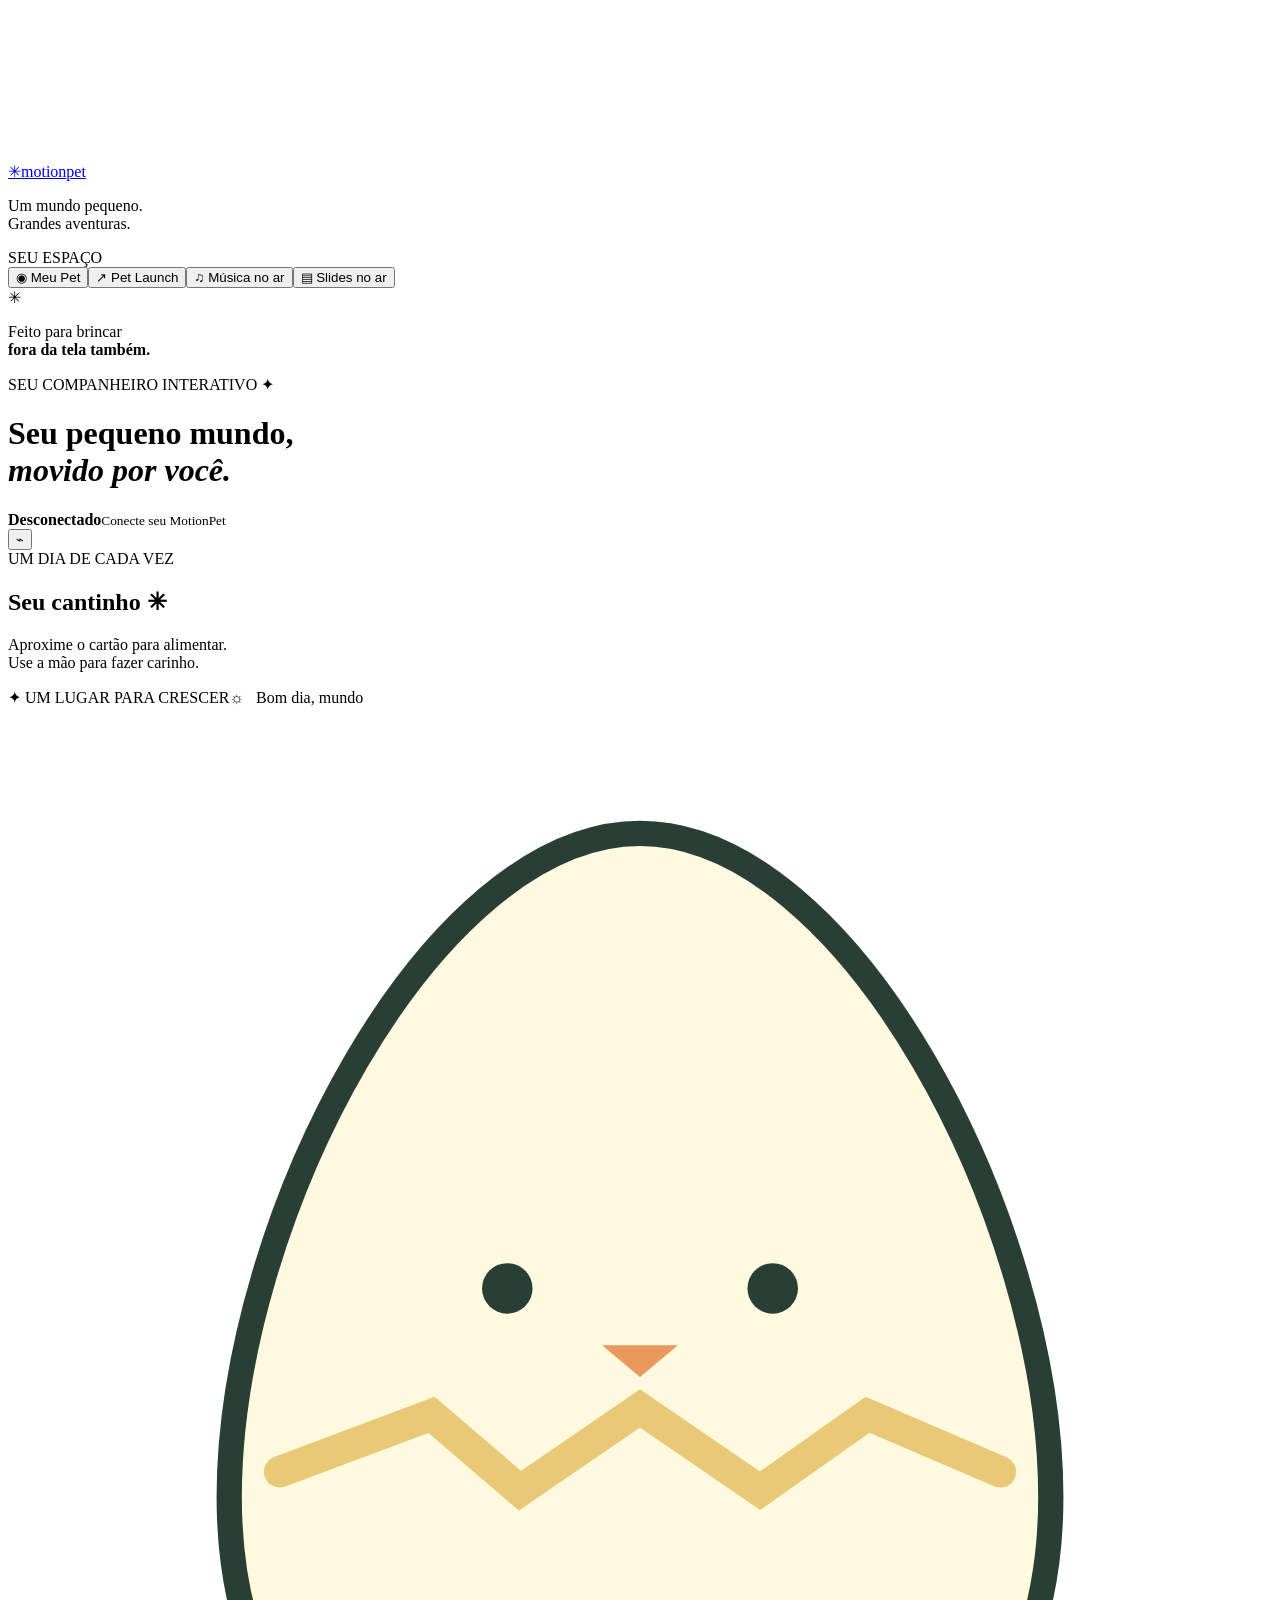
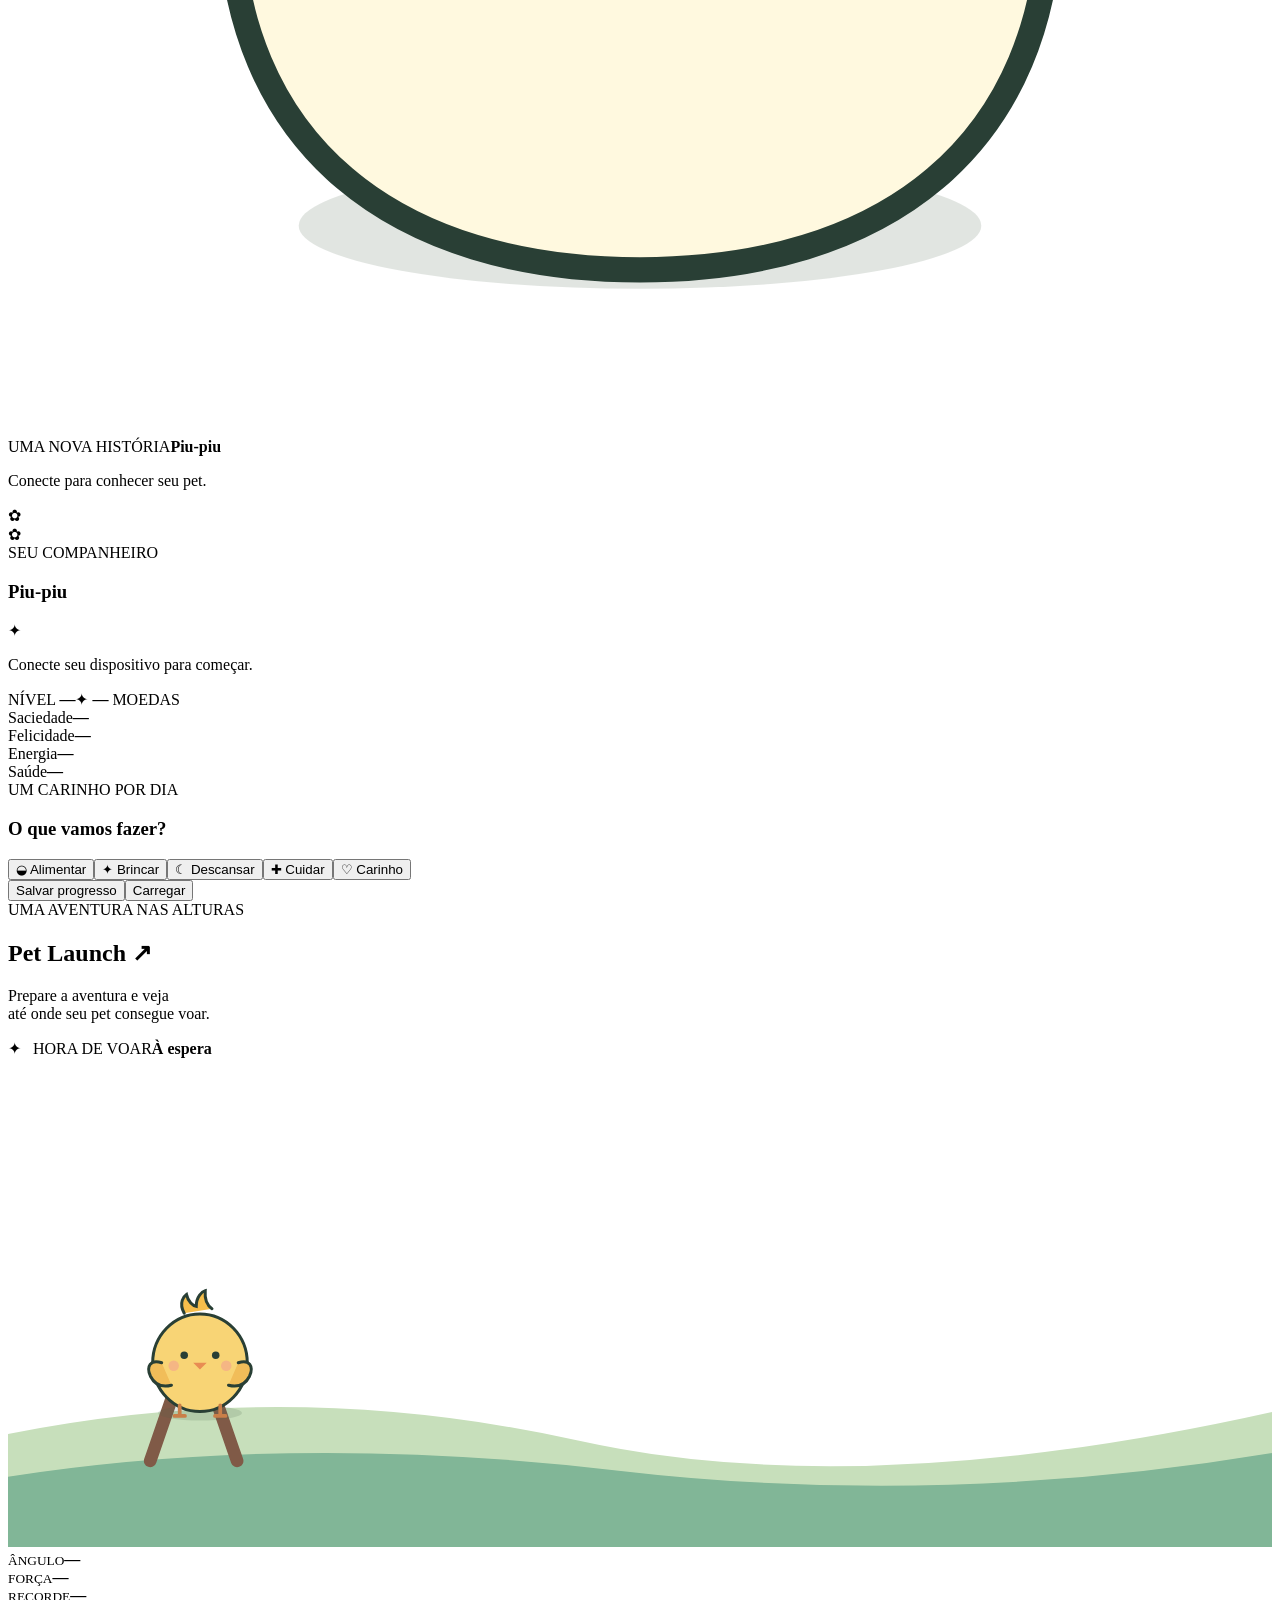
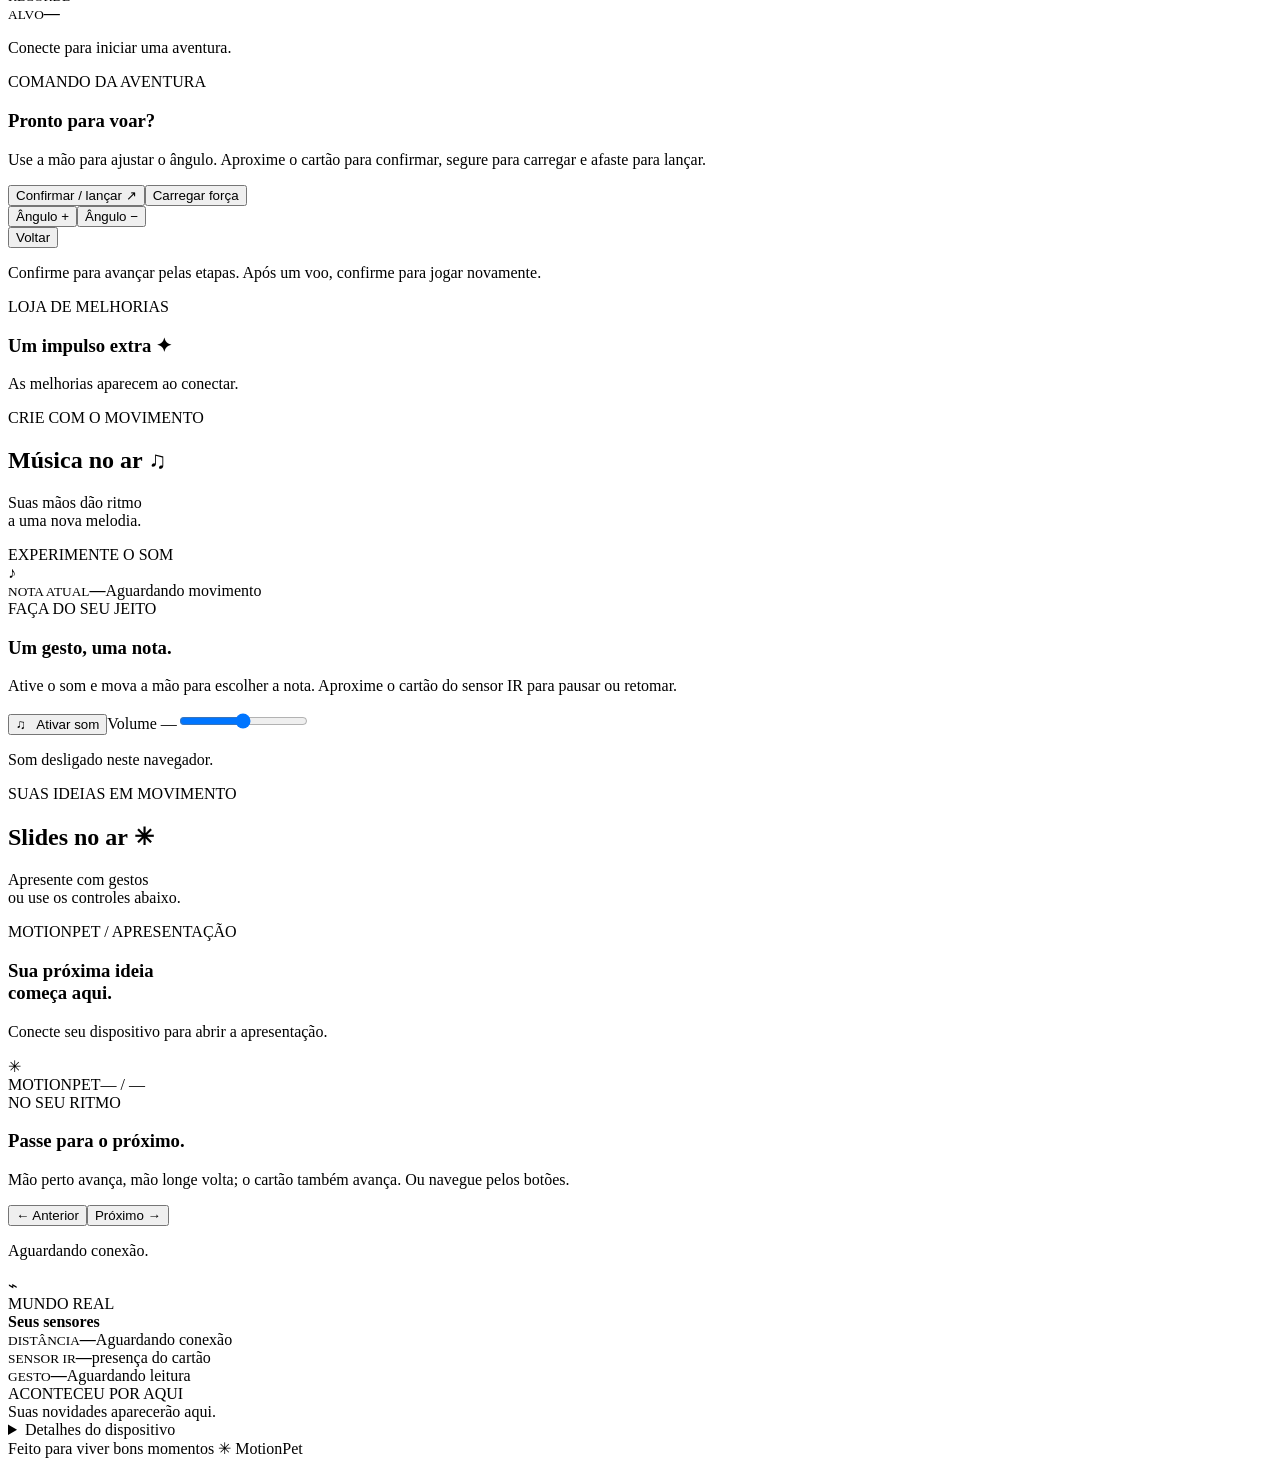
==== terminal/web/static/index.html @ 29f3cd57 "feat(motionpet): montagem final sem LCD e interface Piu-piu no notebook Checkpoint do trabalho de ba" ====
<!doctype html>
<html lang="pt-BR"><head><meta charset="utf-8"><meta name="viewport" content="width=device-width,initial-scale=1"><meta name="theme-color" content="#f5f3ea"><title>MotionPet — Seu pequeno mundo</title><link rel="stylesheet" href="/app.css"><script src="/app.js" defer></script></head>
<body><svg class="svg-defs" xmlns="http://www.w3.org/2000/svg"><symbol id="pet-egg" viewBox="0 0 200 210"><ellipse cx="100" cy="177" rx="54" ry="10" fill="#445d49" opacity=".16"/><path d="M100 20c-33 0-65 61-65 105 0 40 27 59 65 59s65-19 65-59c0-44-32-105-65-105Z" fill="#fff9df" stroke="#293f35" stroke-width="4"/><path d="m43 121 24-9 14 12 19-13 19 13 17-12 21 9" fill="none" stroke="#e9c976" stroke-width="5" stroke-linecap="round"/><circle cx="79" cy="92" r="4" fill="#293f35"/><circle cx="121" cy="92" r="4" fill="#293f35"/><path d="m94 101 6 5 6-5" fill="#e9995c"/></symbol><symbol id="pet-chick" viewBox="0 0 200 210"><ellipse cx="100" cy="178" rx="56" ry="10" fill="#445d49" opacity=".16"/><path d="M79 45c-8-14 0-23 3-25 2 10 9 15 13 16 0-13 8-20 12-21-1 12 3 20 9 24" fill="#f6be4b" stroke="#293f35" stroke-width="4" stroke-linecap="round"/><ellipse cx="100" cy="111" rx="63" ry="65" fill="#f8d475" stroke="#293f35" stroke-width="4"/><path d="M49 111c-15-5-21 5-15 18 6 12 16 15 28 12m89-30c15-5 21 5 15 18-6 12-16 15-28 12" fill="#f1bd59" stroke="#293f35" stroke-width="4" stroke-linecap="round"/><circle cx="79" cy="101" r="5" fill="#293f35"/><circle cx="121" cy="101" r="5" fill="#293f35"/><path d="m91 111 9 9 9-9Z" fill="#e88c53"/><path d="M73 168v12m54-12v12m-61 2h14m40 0h14" fill="none" stroke="#c97e48" stroke-width="5" stroke-linecap="round"/><circle cx="65" cy="115" r="7" fill="#f4a78c" opacity=".65"/><circle cx="135" cy="115" r="7" fill="#f4a78c" opacity=".65"/></symbol><symbol id="pet-cyber" viewBox="0 0 200 210"><use href="#pet-chick"/><path d="M65 85h70v26H65z" fill="#344d49" stroke="#293f35" stroke-width="3"/><path d="M74 98h15m22 0h15" stroke="#9ce5cc" stroke-width="5" stroke-linecap="round"/><path d="M67 81 77 66h46l10 15" fill="#a9dacc" stroke="#293f35" stroke-width="3"/><circle cx="100" cy="74" r="3" fill="#eb9461"/></symbol></svg>
<div class="shell"><aside class="sidebar"><a class="brand" href="#pet" aria-label="MotionPet início"><span class="brand-mark">✳</span><span>motion<span>pet</span></span></a><p class="sidebar-intro">Um mundo pequeno.<br>Grandes aventuras.</p><div class="nav-label">SEU ESPAÇO</div><nav aria-label="Navegação principal"><button class="nav active" data-view="pet"><span>◉</span> Meu Pet</button><button class="nav" data-view="launch"><span>↗</span> Pet Launch</button><button class="nav" data-view="music"><span>♫</span> Música no ar</button><button class="nav" data-view="slides"><span>▤</span> Slides no ar</button></nav><div class="side-bottom"><span class="side-star">✳</span><p>Feito para brincar<br><strong>fora da tela também.</strong></p></div></aside>
<main><header class="topbar"><div><div class="eyebrow">SEU COMPANHEIRO INTERATIVO <span>✦</span></div><h1>Seu pequeno mundo,<br><em>movido por você.</em></h1></div><div class="connection"><span id="connection-dot" class="dot"></span><div><strong id="connection-label">Desconectado</strong><small id="connection-detail">Conecte seu MotionPet</small></div><button id="connection-toggle" class="icon-button" aria-label="Abrir conexão">⌁</button></div></header><div id="connection-panel" class="connection-panel" hidden><label for="ports">Porta USB</label><div class="connection-row"><select id="ports"><option value="">Nenhuma porta disponível</option></select><button id="refresh-ports" class="button ghost compact">Atualizar</button><button id="connect" class="button dark compact">Conectar</button><button id="disconnect" class="button ghost compact">Desconectar</button></div><p id="connection-message">Escolha a porta do seu dispositivo para começar.</p></div><div id="notice" class="notice" role="status" hidden></div>
<section class="view active" id="view-pet"><div class="section-heading"><div><div class="eyebrow">UM DIA DE CADA VEZ</div><h2>Seu cantinho <span>✳</span></h2></div><p>Aproxime o cartão para alimentar.<br>Use a mão para fazer carinho.</p></div><div class="pet-layout"><div class="habitat card"><div class="habitat-top"><span class="pill translucent"><span class="spark">✦</span> UM LUGAR PARA CRESCER</span><span class="habitat-weather">☼ &nbsp; Bom dia, mundo</span></div><div class="cloud cloud-one"></div><div class="cloud cloud-two"></div><div class="sun"></div><div class="hill hill-back"></div><div class="hill hill-front"></div><div class="pet-sprite" id="pet-sprite"><svg viewBox="0 0 200 210" aria-label="Seu pet"><use id="pet-art" href="#pet-egg"></use></svg></div><div class="habitat-caption"><span id="pet-stage">UMA NOVA HISTÓRIA</span><strong id="pet-name">Piu-piu</strong><p id="pet-mood">Conecte para conhecer seu pet.</p></div><div class="habitat-flower flower-one">✿</div><div class="habitat-flower flower-two">✿</div></div><div class="pet-side"><div class="profile card"><div class="profile-heading"><div><div class="eyebrow">SEU COMPANHEIRO</div><h3 id="profile-name">Piu-piu</h3></div><span class="profile-icon">✦</span></div><p id="profile-message" class="muted">Conecte seu dispositivo para começar.</p><div class="profile-meta"><span>NÍVEL <strong id="pet-level">—</strong></span><span>✦ <strong id="pet-coins">—</strong> MOEDAS</span></div><div class="stats" id="stats"><div class="stat"><span>Saciedade</span><strong id="hunger-value">—</strong><div class="track"><i id="hunger-bar"></i></div></div><div class="stat"><span>Felicidade</span><strong id="happiness-value">—</strong><div class="track"><i id="happiness-bar"></i></div></div><div class="stat"><span>Energia</span><strong id="energy-value">—</strong><div class="track"><i id="energy-bar"></i></div></div><div class="stat"><span>Saúde</span><strong id="health-value">—</strong><div class="track"><i id="health-bar"></i></div></div></div></div><div class="activity card"><div class="eyebrow">UM CARINHO POR DIA</div><h3>O que vamos fazer?</h3><div class="action-grid"><button data-action="feed" data-requires="pet"><span>◒</span> Alimentar</button><button data-action="play" data-requires="pet"><span>✦</span> Brincar</button><button data-action="rest" data-requires="pet"><span>☾</span> Descansar</button><button data-action="heal" data-requires="pet"><span>✚</span> Cuidar</button><button data-action="interact" data-requires="pet"><span>♡</span> Carinho</button></div><div class="save-actions"><button data-action="save" data-requires="pet">Salvar progresso</button><button data-action="load" data-requires="connected">Carregar</button></div></div></div></div></section>
<section class="view" id="view-launch"><div class="section-heading"><div><div class="eyebrow">UMA AVENTURA NAS ALTURAS</div><h2>Pet Launch <span>↗</span></h2></div><p>Prepare a aventura e veja<br>até onde seu pet consegue voar.</p></div><div class="launch-layout"><div class="launch-scene card"><div class="scene-top"><span class="pill translucent">✦ &nbsp; HORA DE VOAR</span><strong id="launch-phase">À espera</strong></div><svg id="flight-svg" viewBox="0 0 800 310" role="img" aria-label="Cena e trajetória do lançamento"><path d="M0 238 Q180 202 360 242 T800 224 V310 H0Z" fill="#c7dfbb"/><path d="M0 265 Q180 237 385 261 T800 250 V310 H0Z" fill="#81b697"/><path id="flight-path" d="" fill="none" stroke="#ec9b60" stroke-width="3" stroke-dasharray="6 7" stroke-linecap="round"/><path d="M90 255 110 197 125 197 145 255" fill="none" stroke="#805a47" stroke-width="8" stroke-linecap="round"/><use id="flying-pet" href="#pet-chick" x="74" y="140" width="95" height="100"/></svg><div class="launch-metrics"><div><small>ÂNGULO</small><strong id="launch-angle">—</strong></div><div><small>FORÇA</small><strong id="launch-charge">—</strong></div><div><small>RECORDE</small><strong id="launch-best">—</strong></div><div><small>ALVO</small><strong id="launch-sweet">—</strong></div></div><div class="charge-track"><i id="charge-bar"></i><span></span></div><p id="launch-status" class="muted">Conecte para iniciar uma aventura.</p></div><div class="launch-side"><div class="card launch-controls"><div class="eyebrow">COMANDO DA AVENTURA</div><h3>Pronto para voar?</h3><p>Use a mão para ajustar o ângulo. Aproxime o cartão para confirmar, segure para carregar e afaste para lançar.</p><div class="launch-buttons"><button class="button dark" data-key="enter" data-requires="launch">Confirmar / lançar ↗</button><button class="button peach" data-key="space" data-requires="launch">Carregar força</button><div class="inline-buttons"><button class="button ghost" data-key="w" data-requires="launch">Ângulo +</button><button class="button ghost" data-key="z" data-requires="launch">Ângulo −</button></div><button class="button ghost" data-key="esc" data-requires="launch">Voltar</button></div><p class="hint">Confirme para avançar pelas etapas. Após um voo, confirme para jogar novamente.</p></div><div class="card upgrades"><div class="eyebrow">LOJA DE MELHORIAS</div><h3>Um impulso extra <span>✦</span></h3><div id="upgrades-list"><p class="muted">As melhorias aparecem ao conectar.</p></div></div></div></div></section>
<section class="view" id="view-music"><div class="section-heading"><div><div class="eyebrow">CRIE COM O MOVIMENTO</div><h2>Música no ar <span>♫</span></h2></div><p>Suas mãos dão ritmo<br>a uma nova melodia.</p></div><div class="music-layout"><div class="music-scene card"><div class="eyebrow">EXPERIMENTE O SOM</div><div class="music-orb"><div class="music-note" id="music-note">♪</div></div><div class="music-current"><small>NOTA ATUAL</small><strong id="note-name">—</strong><span id="note-frequency">Aguardando movimento</span></div><div class="music-bars"><i></i><i></i><i></i><i></i><i></i><i></i><i></i><i></i><i></i></div></div><div class="card music-controls"><div class="eyebrow">FAÇA DO SEU JEITO</div><h3>Um gesto, uma nota.</h3><p>Ative o som e mova a mão para escolher a nota. Aproxime o cartão do sensor IR para pausar ou retomar.</p><button class="button dark" id="enable-audio" data-requires="connected">♫ &nbsp; Ativar som</button><label for="volume">Volume <span id="volume-label">—</span></label><input id="volume" type="range" min="0" max="1" step="0.05" value="0.5" data-requires="connected"><p id="audio-status" class="hint">Som desligado neste navegador.</p></div></div></section>
<section class="view" id="view-slides"><div class="section-heading"><div><div class="eyebrow">SUAS IDEIAS EM MOVIMENTO</div><h2>Slides no ar <span>✳</span></h2></div><p>Apresente com gestos<br>ou use os controles abaixo.</p></div><div class="slide-layout"><div class="slide-frame card"><div class="slide-inner"><span class="eyebrow" id="slide-eyebrow">MOTIONPET / APRESENTAÇÃO</span><h3 id="slide-title">Sua próxima ideia<br>começa aqui.</h3><p id="slide-body">Conecte seu dispositivo para abrir a apresentação.</p><div class="slide-decoration">✳</div><div class="slide-footer"><span>MOTIONPET</span><span id="slide-count">— / —</span></div></div></div><div class="card slide-controls"><div class="eyebrow">NO SEU RITMO</div><h3>Passe para o próximo.</h3><p>Mão perto avança, mão longe volta; o cartão também avança. Ou navegue pelos botões.</p><div class="inline-buttons"><button class="button ghost" data-action="slides_prev" data-requires="connected">← Anterior</button><button class="button dark" data-action="slides_next" data-requires="connected">Próximo →</button></div><p id="slides-status" class="hint">Aguardando conexão.</p></div></div></section>
<div class="bottom-grid"><div class="sensor-strip card"><div class="sensor-intro"><span class="sensor-icon">⌁</span><div><div class="eyebrow">MUNDO REAL</div><strong>Seus sensores</strong></div></div><div class="sensor-item"><small>DISTÂNCIA</small><strong id="distance">—</strong><span id="distance-detail">Aguardando conexão</span></div><div class="sensor-item"><small>SENSOR IR</small><strong id="ir">—</strong><span>presença do cartão</span></div><div class="sensor-item"><small>GESTO</small><strong id="gesture">—</strong><span id="gesture-detail">Aguardando leitura</span></div></div><div class="events card"><div class="eyebrow">ACONTECEU POR AQUI</div><div id="events-list" class="events-list">Suas novidades aparecerão aqui.</div></div></div><details class="diagnostics"><summary>Detalhes do dispositivo</summary><pre id="diagnostics-text">Nenhuma leitura disponível.</pre></details><footer>Feito para viver bons momentos <span>✳</span> MotionPet</footer></main></div></body></html>
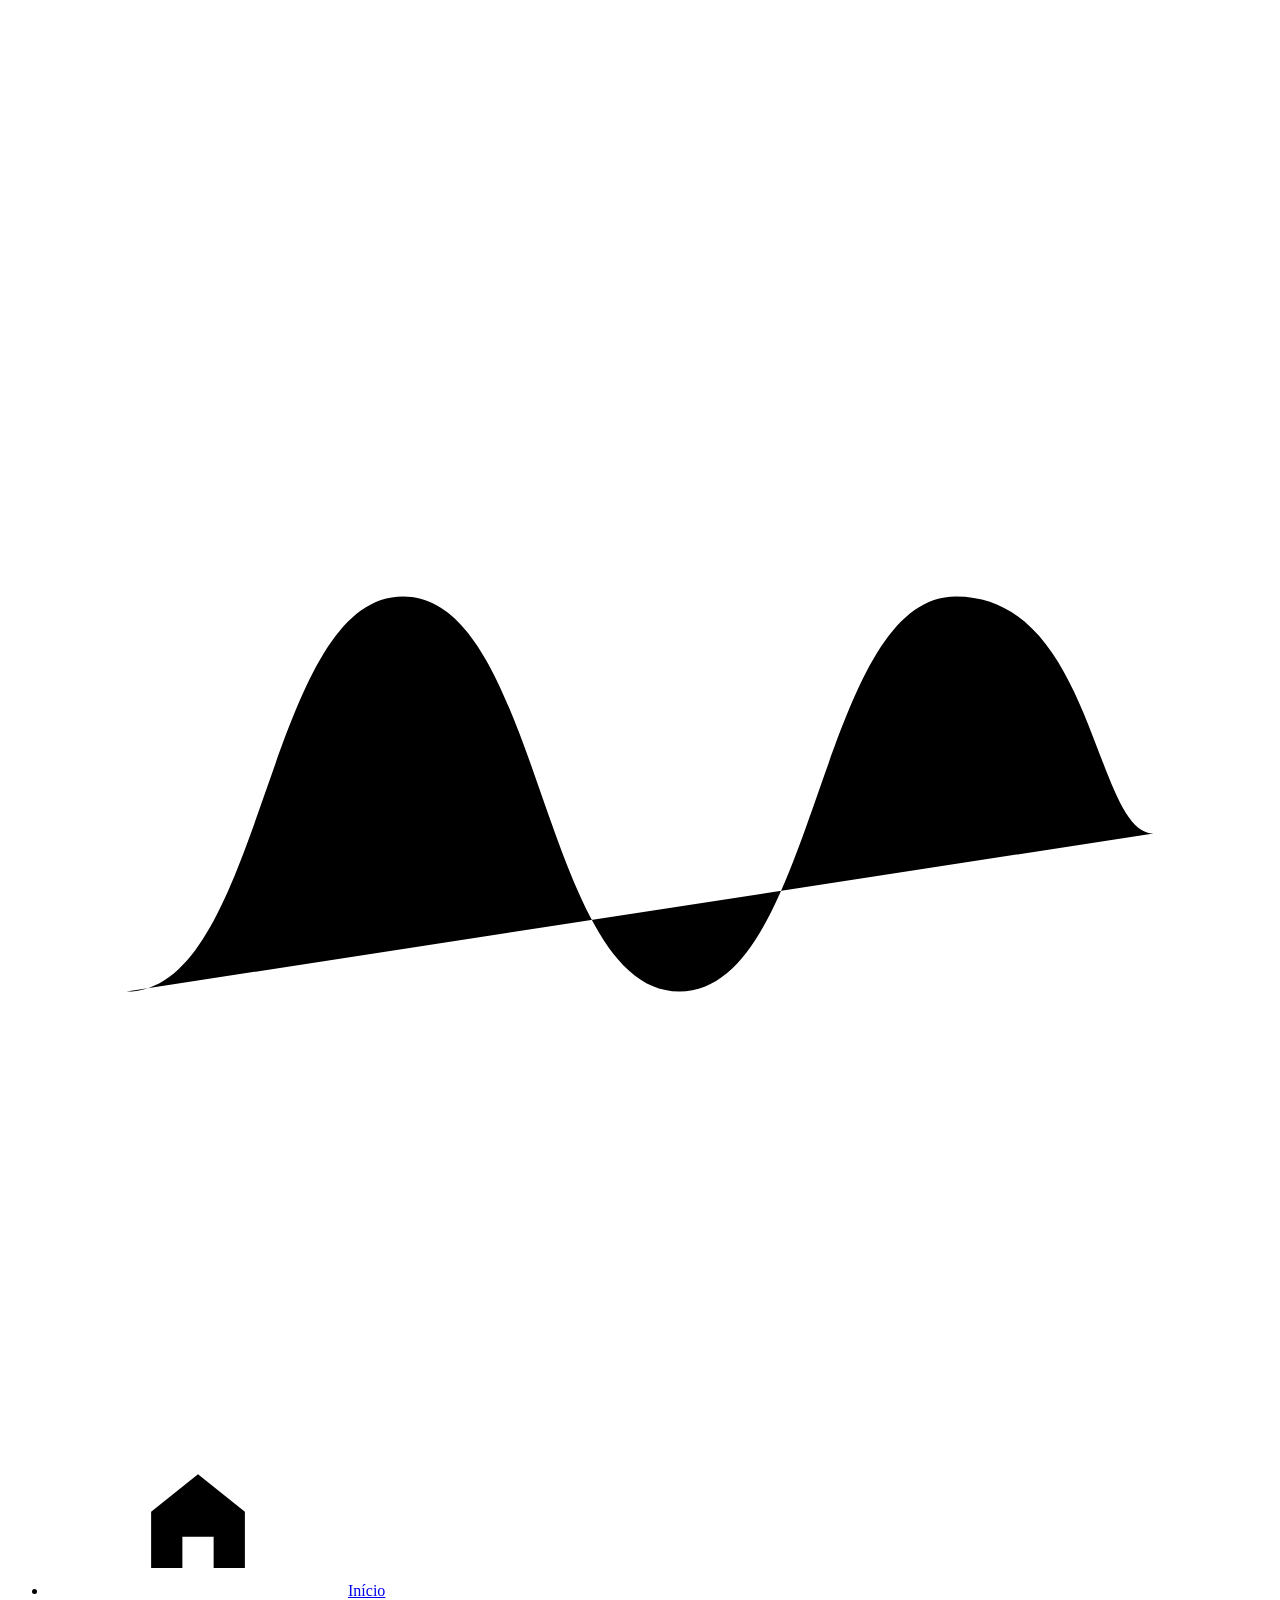
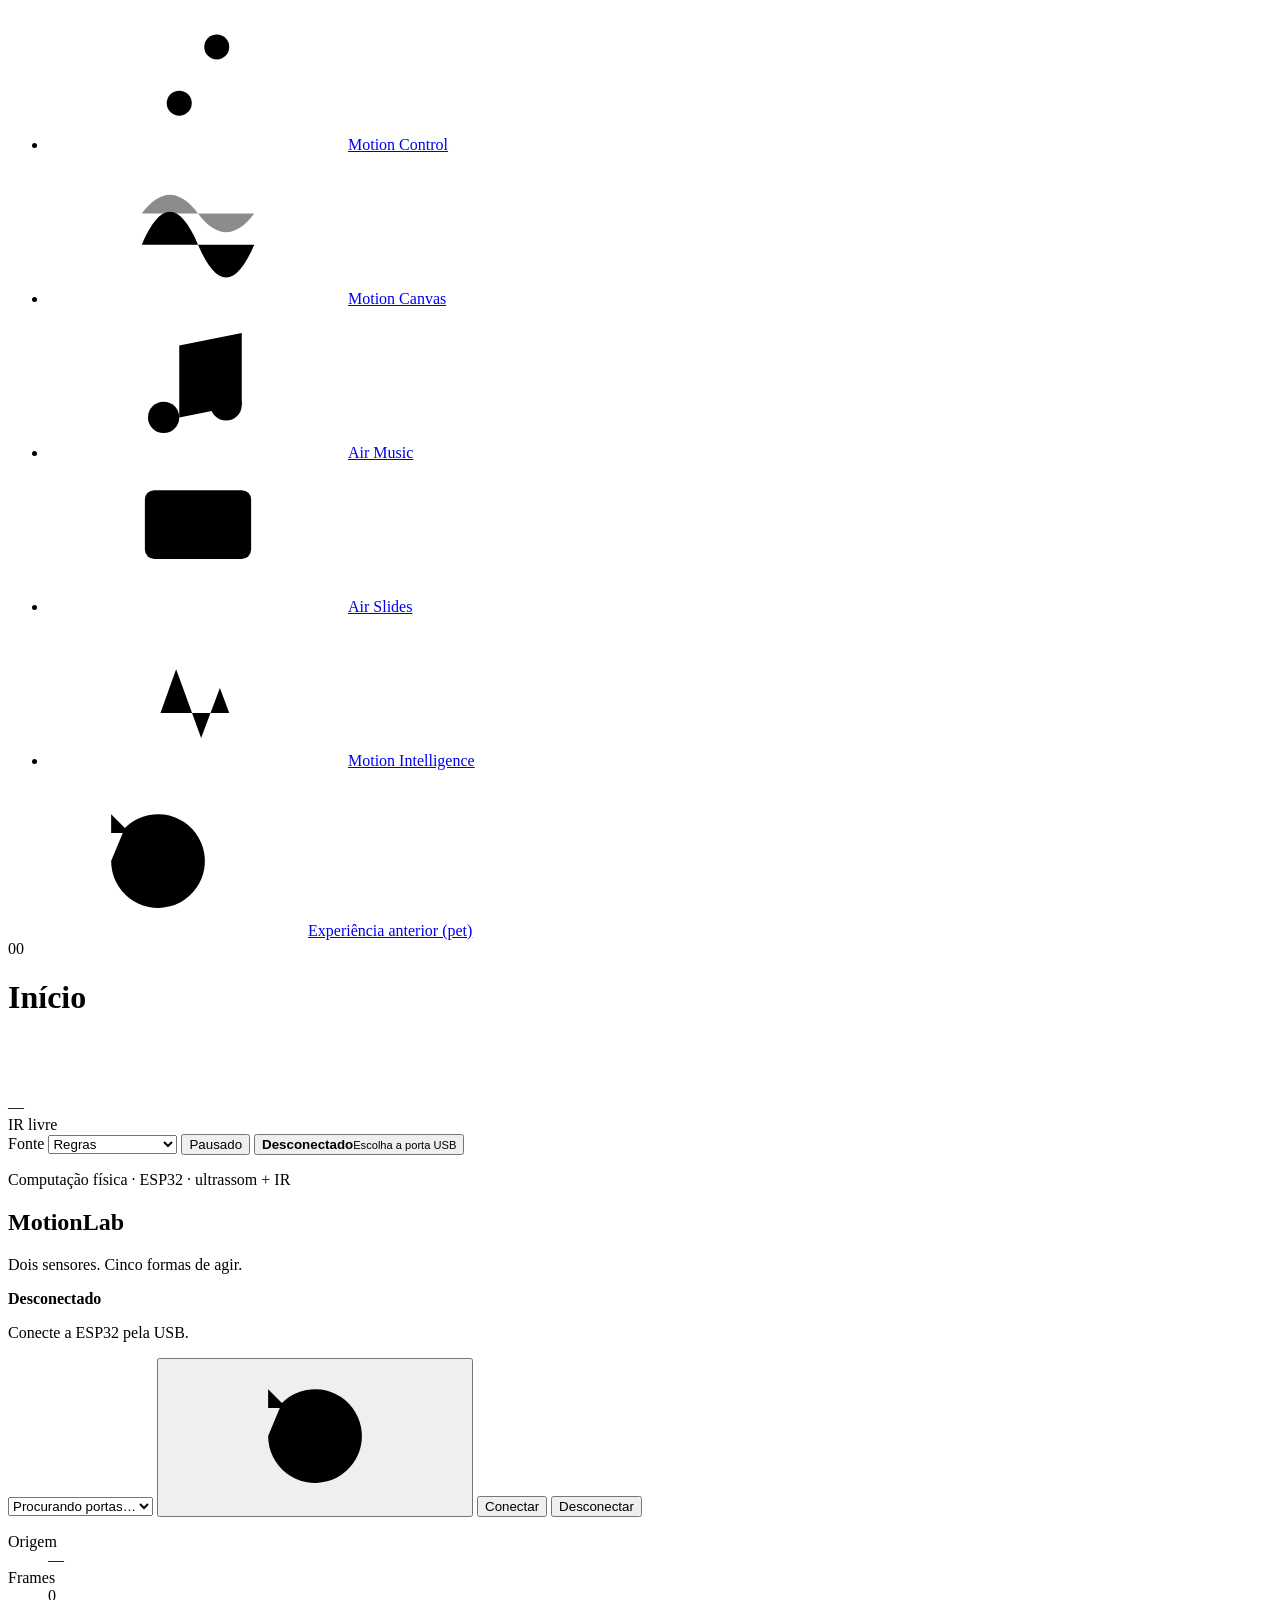
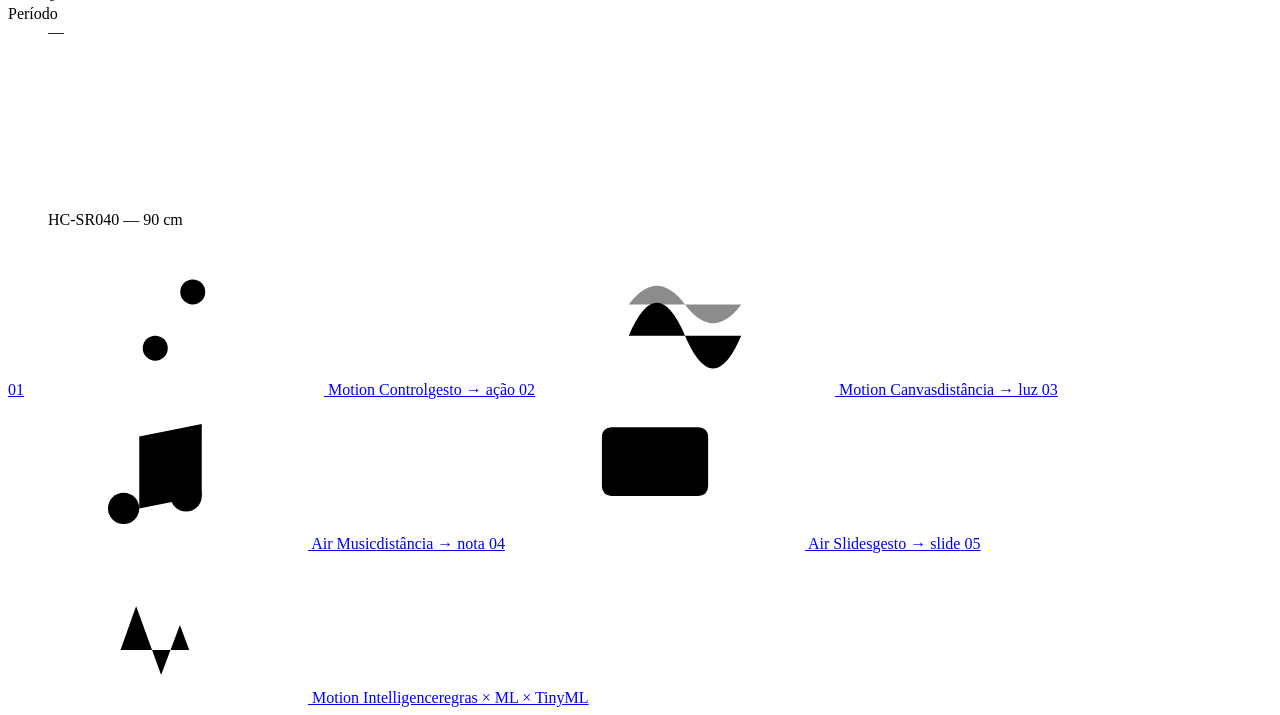
==== commit dc881cbe: "feat: MotionLab, pipeline de ML/MLOps e envio Wi-Fi/MQTT da ESP32 - Interface MotionLab (Motion Cont" ====
--- a/terminal/web/static/index.html
+++ b/terminal/web/static/index.html
@@ -1,10 +1,459 @@
 <!doctype html>
-<html lang="pt-BR"><head><meta charset="utf-8"><meta name="viewport" content="width=device-width,initial-scale=1"><meta name="theme-color" content="#f5f3ea"><title>MotionPet — Seu pequeno mundo</title><link rel="stylesheet" href="/app.css"><script src="/app.js" defer></script></head>
-<body><svg class="svg-defs" xmlns="http://www.w3.org/2000/svg"><symbol id="pet-egg" viewBox="0 0 200 210"><ellipse cx="100" cy="177" rx="54" ry="10" fill="#445d49" opacity=".16"/><path d="M100 20c-33 0-65 61-65 105 0 40 27 59 65 59s65-19 65-59c0-44-32-105-65-105Z" fill="#fff9df" stroke="#293f35" stroke-width="4"/><path d="m43 121 24-9 14 12 19-13 19 13 17-12 21 9" fill="none" stroke="#e9c976" stroke-width="5" stroke-linecap="round"/><circle cx="79" cy="92" r="4" fill="#293f35"/><circle cx="121" cy="92" r="4" fill="#293f35"/><path d="m94 101 6 5 6-5" fill="#e9995c"/></symbol><symbol id="pet-chick" viewBox="0 0 200 210"><ellipse cx="100" cy="178" rx="56" ry="10" fill="#445d49" opacity=".16"/><path d="M79 45c-8-14 0-23 3-25 2 10 9 15 13 16 0-13 8-20 12-21-1 12 3 20 9 24" fill="#f6be4b" stroke="#293f35" stroke-width="4" stroke-linecap="round"/><ellipse cx="100" cy="111" rx="63" ry="65" fill="#f8d475" stroke="#293f35" stroke-width="4"/><path d="M49 111c-15-5-21 5-15 18 6 12 16 15 28 12m89-30c15-5 21 5 15 18-6 12-16 15-28 12" fill="#f1bd59" stroke="#293f35" stroke-width="4" stroke-linecap="round"/><circle cx="79" cy="101" r="5" fill="#293f35"/><circle cx="121" cy="101" r="5" fill="#293f35"/><path d="m91 111 9 9 9-9Z" fill="#e88c53"/><path d="M73 168v12m54-12v12m-61 2h14m40 0h14" fill="none" stroke="#c97e48" stroke-width="5" stroke-linecap="round"/><circle cx="65" cy="115" r="7" fill="#f4a78c" opacity=".65"/><circle cx="135" cy="115" r="7" fill="#f4a78c" opacity=".65"/></symbol><symbol id="pet-cyber" viewBox="0 0 200 210"><use href="#pet-chick"/><path d="M65 85h70v26H65z" fill="#344d49" stroke="#293f35" stroke-width="3"/><path d="M74 98h15m22 0h15" stroke="#9ce5cc" stroke-width="5" stroke-linecap="round"/><path d="M67 81 77 66h46l10 15" fill="#a9dacc" stroke="#293f35" stroke-width="3"/><circle cx="100" cy="74" r="3" fill="#eb9461"/></symbol></svg>
-<div class="shell"><aside class="sidebar"><a class="brand" href="#pet" aria-label="MotionPet início"><span class="brand-mark">✳</span><span>motion<span>pet</span></span></a><p class="sidebar-intro">Um mundo pequeno.<br>Grandes aventuras.</p><div class="nav-label">SEU ESPAÇO</div><nav aria-label="Navegação principal"><button class="nav active" data-view="pet"><span>◉</span> Meu Pet</button><button class="nav" data-view="launch"><span>↗</span> Pet Launch</button><button class="nav" data-view="music"><span>♫</span> Música no ar</button><button class="nav" data-view="slides"><span>▤</span> Slides no ar</button></nav><div class="side-bottom"><span class="side-star">✳</span><p>Feito para brincar<br><strong>fora da tela também.</strong></p></div></aside>
-<main><header class="topbar"><div><div class="eyebrow">SEU COMPANHEIRO INTERATIVO <span>✦</span></div><h1>Seu pequeno mundo,<br><em>movido por você.</em></h1></div><div class="connection"><span id="connection-dot" class="dot"></span><div><strong id="connection-label">Desconectado</strong><small id="connection-detail">Conecte seu MotionPet</small></div><button id="connection-toggle" class="icon-button" aria-label="Abrir conexão">⌁</button></div></header><div id="connection-panel" class="connection-panel" hidden><label for="ports">Porta USB</label><div class="connection-row"><select id="ports"><option value="">Nenhuma porta disponível</option></select><button id="refresh-ports" class="button ghost compact">Atualizar</button><button id="connect" class="button dark compact">Conectar</button><button id="disconnect" class="button ghost compact">Desconectar</button></div><p id="connection-message">Escolha a porta do seu dispositivo para começar.</p></div><div id="notice" class="notice" role="status" hidden></div>
-<section class="view active" id="view-pet"><div class="section-heading"><div><div class="eyebrow">UM DIA DE CADA VEZ</div><h2>Seu cantinho <span>✳</span></h2></div><p>Aproxime o cartão para alimentar.<br>Use a mão para fazer carinho.</p></div><div class="pet-layout"><div class="habitat card"><div class="habitat-top"><span class="pill translucent"><span class="spark">✦</span> UM LUGAR PARA CRESCER</span><span class="habitat-weather">☼ &nbsp; Bom dia, mundo</span></div><div class="cloud cloud-one"></div><div class="cloud cloud-two"></div><div class="sun"></div><div class="hill hill-back"></div><div class="hill hill-front"></div><div class="pet-sprite" id="pet-sprite"><svg viewBox="0 0 200 210" aria-label="Seu pet"><use id="pet-art" href="#pet-egg"></use></svg></div><div class="habitat-caption"><span id="pet-stage">UMA NOVA HISTÓRIA</span><strong id="pet-name">Piu-piu</strong><p id="pet-mood">Conecte para conhecer seu pet.</p></div><div class="habitat-flower flower-one">✿</div><div class="habitat-flower flower-two">✿</div></div><div class="pet-side"><div class="profile card"><div class="profile-heading"><div><div class="eyebrow">SEU COMPANHEIRO</div><h3 id="profile-name">Piu-piu</h3></div><span class="profile-icon">✦</span></div><p id="profile-message" class="muted">Conecte seu dispositivo para começar.</p><div class="profile-meta"><span>NÍVEL <strong id="pet-level">—</strong></span><span>✦ <strong id="pet-coins">—</strong> MOEDAS</span></div><div class="stats" id="stats"><div class="stat"><span>Saciedade</span><strong id="hunger-value">—</strong><div class="track"><i id="hunger-bar"></i></div></div><div class="stat"><span>Felicidade</span><strong id="happiness-value">—</strong><div class="track"><i id="happiness-bar"></i></div></div><div class="stat"><span>Energia</span><strong id="energy-value">—</strong><div class="track"><i id="energy-bar"></i></div></div><div class="stat"><span>Saúde</span><strong id="health-value">—</strong><div class="track"><i id="health-bar"></i></div></div></div></div><div class="activity card"><div class="eyebrow">UM CARINHO POR DIA</div><h3>O que vamos fazer?</h3><div class="action-grid"><button data-action="feed" data-requires="pet"><span>◒</span> Alimentar</button><button data-action="play" data-requires="pet"><span>✦</span> Brincar</button><button data-action="rest" data-requires="pet"><span>☾</span> Descansar</button><button data-action="heal" data-requires="pet"><span>✚</span> Cuidar</button><button data-action="interact" data-requires="pet"><span>♡</span> Carinho</button></div><div class="save-actions"><button data-action="save" data-requires="pet">Salvar progresso</button><button data-action="load" data-requires="connected">Carregar</button></div></div></div></div></section>
-<section class="view" id="view-launch"><div class="section-heading"><div><div class="eyebrow">UMA AVENTURA NAS ALTURAS</div><h2>Pet Launch <span>↗</span></h2></div><p>Prepare a aventura e veja<br>até onde seu pet consegue voar.</p></div><div class="launch-layout"><div class="launch-scene card"><div class="scene-top"><span class="pill translucent">✦ &nbsp; HORA DE VOAR</span><strong id="launch-phase">À espera</strong></div><svg id="flight-svg" viewBox="0 0 800 310" role="img" aria-label="Cena e trajetória do lançamento"><path d="M0 238 Q180 202 360 242 T800 224 V310 H0Z" fill="#c7dfbb"/><path d="M0 265 Q180 237 385 261 T800 250 V310 H0Z" fill="#81b697"/><path id="flight-path" d="" fill="none" stroke="#ec9b60" stroke-width="3" stroke-dasharray="6 7" stroke-linecap="round"/><path d="M90 255 110 197 125 197 145 255" fill="none" stroke="#805a47" stroke-width="8" stroke-linecap="round"/><use id="flying-pet" href="#pet-chick" x="74" y="140" width="95" height="100"/></svg><div class="launch-metrics"><div><small>ÂNGULO</small><strong id="launch-angle">—</strong></div><div><small>FORÇA</small><strong id="launch-charge">—</strong></div><div><small>RECORDE</small><strong id="launch-best">—</strong></div><div><small>ALVO</small><strong id="launch-sweet">—</strong></div></div><div class="charge-track"><i id="charge-bar"></i><span></span></div><p id="launch-status" class="muted">Conecte para iniciar uma aventura.</p></div><div class="launch-side"><div class="card launch-controls"><div class="eyebrow">COMANDO DA AVENTURA</div><h3>Pronto para voar?</h3><p>Use a mão para ajustar o ângulo. Aproxime o cartão para confirmar, segure para carregar e afaste para lançar.</p><div class="launch-buttons"><button class="button dark" data-key="enter" data-requires="launch">Confirmar / lançar ↗</button><button class="button peach" data-key="space" data-requires="launch">Carregar força</button><div class="inline-buttons"><button class="button ghost" data-key="w" data-requires="launch">Ângulo +</button><button class="button ghost" data-key="z" data-requires="launch">Ângulo −</button></div><button class="button ghost" data-key="esc" data-requires="launch">Voltar</button></div><p class="hint">Confirme para avançar pelas etapas. Após um voo, confirme para jogar novamente.</p></div><div class="card upgrades"><div class="eyebrow">LOJA DE MELHORIAS</div><h3>Um impulso extra <span>✦</span></h3><div id="upgrades-list"><p class="muted">As melhorias aparecem ao conectar.</p></div></div></div></div></section>
-<section class="view" id="view-music"><div class="section-heading"><div><div class="eyebrow">CRIE COM O MOVIMENTO</div><h2>Música no ar <span>♫</span></h2></div><p>Suas mãos dão ritmo<br>a uma nova melodia.</p></div><div class="music-layout"><div class="music-scene card"><div class="eyebrow">EXPERIMENTE O SOM</div><div class="music-orb"><div class="music-note" id="music-note">♪</div></div><div class="music-current"><small>NOTA ATUAL</small><strong id="note-name">—</strong><span id="note-frequency">Aguardando movimento</span></div><div class="music-bars"><i></i><i></i><i></i><i></i><i></i><i></i><i></i><i></i><i></i></div></div><div class="card music-controls"><div class="eyebrow">FAÇA DO SEU JEITO</div><h3>Um gesto, uma nota.</h3><p>Ative o som e mova a mão para escolher a nota. Aproxime o cartão do sensor IR para pausar ou retomar.</p><button class="button dark" id="enable-audio" data-requires="connected">♫ &nbsp; Ativar som</button><label for="volume">Volume <span id="volume-label">—</span></label><input id="volume" type="range" min="0" max="1" step="0.05" value="0.5" data-requires="connected"><p id="audio-status" class="hint">Som desligado neste navegador.</p></div></div></section>
-<section class="view" id="view-slides"><div class="section-heading"><div><div class="eyebrow">SUAS IDEIAS EM MOVIMENTO</div><h2>Slides no ar <span>✳</span></h2></div><p>Apresente com gestos<br>ou use os controles abaixo.</p></div><div class="slide-layout"><div class="slide-frame card"><div class="slide-inner"><span class="eyebrow" id="slide-eyebrow">MOTIONPET / APRESENTAÇÃO</span><h3 id="slide-title">Sua próxima ideia<br>começa aqui.</h3><p id="slide-body">Conecte seu dispositivo para abrir a apresentação.</p><div class="slide-decoration">✳</div><div class="slide-footer"><span>MOTIONPET</span><span id="slide-count">— / —</span></div></div></div><div class="card slide-controls"><div class="eyebrow">NO SEU RITMO</div><h3>Passe para o próximo.</h3><p>Mão perto avança, mão longe volta; o cartão também avança. Ou navegue pelos botões.</p><div class="inline-buttons"><button class="button ghost" data-action="slides_prev" data-requires="connected">← Anterior</button><button class="button dark" data-action="slides_next" data-requires="connected">Próximo →</button></div><p id="slides-status" class="hint">Aguardando conexão.</p></div></div></section>
-<div class="bottom-grid"><div class="sensor-strip card"><div class="sensor-intro"><span class="sensor-icon">⌁</span><div><div class="eyebrow">MUNDO REAL</div><strong>Seus sensores</strong></div></div><div class="sensor-item"><small>DISTÂNCIA</small><strong id="distance">—</strong><span id="distance-detail">Aguardando conexão</span></div><div class="sensor-item"><small>SENSOR IR</small><strong id="ir">—</strong><span>presença do cartão</span></div><div class="sensor-item"><small>GESTO</small><strong id="gesture">—</strong><span id="gesture-detail">Aguardando leitura</span></div></div><div class="events card"><div class="eyebrow">ACONTECEU POR AQUI</div><div id="events-list" class="events-list">Suas novidades aparecerão aqui.</div></div></div><details class="diagnostics"><summary>Detalhes do dispositivo</summary><pre id="diagnostics-text">Nenhuma leitura disponível.</pre></details><footer>Feito para viver bons momentos <span>✳</span> MotionPet</footer></main></div></body></html>
+<html lang="pt-BR">
+<head>
+<meta charset="utf-8">
+<meta name="viewport" content="width=device-width,initial-scale=1">
+<meta name="theme-color" content="#0a0a0b">
+<title>MotionLab — interação gestual com ESP32</title>
+<link rel="stylesheet" href="/lab.css">
+<script src="/canvas.js" defer></script>
+<script src="/music.js" defer></script>
+<script src="/intel.js" defer></script>
+<script src="/lab.js" defer></script>
+</head>
+<body>
+<!-- ícones (traço 1,5 px, grade 24) -->
+<svg class="sprite" aria-hidden="true" focusable="false">
+  <symbol id="i-home" viewBox="0 0 24 24"><path d="M4.5 10.5 12 4.5l7.5 6V19.5h-5v-5h-5v5h-5z"/></symbol>
+  <symbol id="i-control" viewBox="0 0 24 24"><path d="M4 7.5h9M17 7.5h3M4 16.5h3M11 16.5h9"/><circle cx="15" cy="7.5" r="2"/><circle cx="9" cy="16.5" r="2"/></symbol>
+  <symbol id="i-canvas" viewBox="0 0 24 24"><path d="M3 14.5c3-7 6-7 9 0s6 7 9 0"/><path d="M3 9.5c3-4 6-4 9 0s6 4 9 0" opacity=".45"/></symbol>
+  <symbol id="i-music" viewBox="0 0 24 24"><path d="M9 17.5V6l10-2v11.5"/><circle cx="6.5" cy="17.5" r="2.5"/><circle cx="16.5" cy="15.5" r="2.5"/></symbol>
+  <symbol id="i-slides" viewBox="0 0 24 24"><rect x="3.5" y="4.5" width="17" height="11" rx="1.5"/><path d="M12 15.5v4M8 19.5h8"/></symbol>
+  <symbol id="i-intel" viewBox="0 0 24 24"><path d="M3 15.5h3l2.5-7 4 11 3-8 1.5 4H21"/></symbol>
+  <symbol id="i-legacy" viewBox="0 0 24 24"><path d="M4.5 12a7.5 7.5 0 1 0 2.2-5.3"/><path d="M4.5 4.5v3h3M12 8v4l2.5 2"/></symbol>
+  <symbol id="i-field" viewBox="0 0 24 24"><g fill="currentColor" stroke="none"><circle cx="6" cy="6" r="1.1"/><circle cx="12" cy="6" r="1.1"/><circle cx="18" cy="6" r="1.1"/><circle cx="6" cy="12" r="1.1"/><circle cx="12" cy="12" r="1.6"/><circle cx="18" cy="12" r="1.1"/><circle cx="6" cy="18" r="1.1"/><circle cx="12" cy="18" r="1.1"/><circle cx="18" cy="18" r="1.1"/></g></symbol>
+  <symbol id="i-waves" viewBox="0 0 24 24"><path d="M3 8c3-3 6 3 9 0s6-3 9 0M3 13c3-3 6 3 9 0s6-3 9 0M3 18c3-3 6 3 9 0s6-3 9 0"/></symbol>
+  <symbol id="i-flow" viewBox="0 0 24 24"><path d="M4 19c4 0 4-14 8-14s4 14 8 14"/></symbol>
+  <symbol id="i-pulse" viewBox="0 0 24 24"><circle cx="12" cy="12" r="2"/><circle cx="12" cy="12" r="5.5"/><circle cx="12" cy="12" r="9" opacity=".5"/></symbol>
+  <symbol id="i-freeze" viewBox="0 0 24 24"><path d="M9 6v12M15 6v12"/></symbol>
+  <symbol id="i-burst" viewBox="0 0 24 24"><path d="M12 3v4M12 17v4M3 12h4M17 12h4M5.6 5.6l2.8 2.8M15.6 15.6l2.8 2.8M5.6 18.4l2.8-2.8M15.6 8.4l2.8-2.8"/></symbol>
+  <symbol id="i-full" viewBox="0 0 24 24"><path d="M4 9V4h5M15 4h5v5M20 15v5h-5M9 20H4v-5"/></symbol>
+  <symbol id="i-lock" viewBox="0 0 24 24"><rect x="5.5" y="10.5" width="13" height="9" rx="1.5"/><path d="M8.5 10.5V8a3.5 3.5 0 0 1 7 0v2.5"/></symbol>
+  <symbol id="i-prev" viewBox="0 0 24 24"><path d="M14.5 6.5 9 12l5.5 5.5"/></symbol>
+  <symbol id="i-next" viewBox="0 0 24 24"><path d="M9.5 6.5 15 12l-5.5 5.5"/></symbol>
+</svg>
+
+<div class="app" id="app">
+  <!-- ============================== trilho ============================== -->
+  <nav class="rail" aria-label="Módulos">
+    <a class="brand" href="#home" aria-label="MotionLab — início">
+      <svg viewBox="0 0 32 32" aria-hidden="true" class="brand-mark"><path d="M3 21c3.5 0 3.5-10 7-10s3.5 10 7 10 3.5-10 7-10 3.5 6 5 6"/></svg>
+    </a>
+    <ul class="rail-list">
+      <li><a href="#home" data-nav="home"><svg class="ic" aria-hidden="true"><use href="#i-home"/></svg><span class="rail-label">Início</span></a></li>
+      <li><a href="#control" data-nav="control"><svg class="ic" aria-hidden="true"><use href="#i-control"/></svg><span class="rail-label">Motion Control</span></a></li>
+      <li><a href="#canvas" data-nav="canvas"><svg class="ic" aria-hidden="true"><use href="#i-canvas"/></svg><span class="rail-label">Motion Canvas</span></a></li>
+      <li><a href="#music" data-nav="music"><svg class="ic" aria-hidden="true"><use href="#i-music"/></svg><span class="rail-label">Air Music</span></a></li>
+      <li><a href="#slides" data-nav="slides"><svg class="ic" aria-hidden="true"><use href="#i-slides"/></svg><span class="rail-label">Air Slides</span></a></li>
+      <li><a href="#intelligence" data-nav="intelligence"><svg class="ic" aria-hidden="true"><use href="#i-intel"/></svg><span class="rail-label">Motion Intelligence</span></a></li>
+    </ul>
+    <div class="rail-foot">
+      <a class="legacy-link" href="/legacy/"><svg class="ic" aria-hidden="true"><use href="#i-legacy"/></svg><span class="rail-label">Experiência anterior (pet)</span></a>
+    </div>
+  </nav>
+
+  <!-- ============================== topo ============================== -->
+  <header class="topbar">
+    <div class="title-block">
+      <span class="eyebrow" id="view-code">00</span>
+      <h1 id="view-title">Início</h1>
+    </div>
+    <div class="signal-strip" aria-label="Sinal ao vivo">
+      <canvas id="strip-canvas" width="320" height="56" aria-hidden="true"></canvas>
+      <div class="readout">
+        <span class="readout-value" id="readout-distance">—</span>
+      </div>
+      <div class="ir-readout" id="readout-ir" data-on="false">
+        <span class="ir-lamp" aria-hidden="true"></span>
+        <span class="readout-label">IR</span>
+        <span class="sr" id="readout-ir-text">livre</span>
+      </div>
+      <span class="tag demo" id="demo-badge" hidden>Demo</span>
+    </div>
+    <div class="top-actions">
+      <label class="driver-select" title="Fonte de gestos que controla os módulos">
+        <span>Fonte</span>
+        <select id="driver">
+          <option value="rules">Regras</option>
+          <option value="ml">ML no host</option>
+          <option value="device">TinyML na ESP32</option>
+        </select>
+      </label>
+      <button class="arm" id="arm" type="button" role="switch" aria-checked="false" title="Armar ou pausar os gestos">
+        <span class="arm-track" aria-hidden="true"><span class="arm-knob"></span></span><span id="arm-text">Pausado</span>
+      </button>
+      <button class="conn-chip" id="conn-chip" type="button" aria-haspopup="dialog" aria-controls="conn-dialog">
+        <span class="dot" id="conn-dot"></span>
+        <span class="conn-text"><b id="conn-label">Desconectado</b><small id="conn-detail">Escolha a porta USB</small></span>
+      </button>
+    </div>
+  </header>
+
+  <!-- ============================== conteúdo ============================== -->
+  <main class="stage" id="stage">
+
+    <!-- INÍCIO -->
+    <section class="view" id="view-home" data-view="home">
+      <div class="home">
+        <div class="home-intro">
+          <p class="eyebrow">Computação física · ESP32 · ultrassom + IR</p>
+          <h2 class="display">Motion<span>Lab</span></h2>
+          <p class="home-sub">Dois sensores. Cinco formas de agir.</p>
+
+          <div class="home-connect" id="hero-connect">
+            <div class="connect-head"><span class="dot" id="hero-dot"></span><b id="hero-status">Desconectado</b></div>
+            <p class="connect-msg" id="hero-message">Conecte a ESP32 pela USB.</p>
+            <div class="connect-row">
+              <select id="ports" aria-label="Porta USB"><option value="">Procurando portas…</option></select>
+              <button class="btn ghost icon-btn" id="refresh-ports" type="button" title="Atualizar portas" aria-label="Atualizar portas"><svg class="ic" aria-hidden="true"><use href="#i-legacy"/></svg></button>
+              <button class="btn primary" id="connect" type="button">Conectar</button>
+              <button class="btn ghost" id="disconnect" type="button">Desconectar</button>
+            </div>
+            <dl class="connect-stats">
+              <div><dt>Origem</dt><dd id="hero-origin">—</dd></div>
+              <div><dt>Frames</dt><dd id="hero-frames">0</dd></div>
+              <div><dt>Período</dt><dd id="hero-period">—</dd></div>
+            </dl>
+          </div>
+        </div>
+
+        <figure class="home-field">
+          <canvas id="home-field" aria-label="Campo do sensor: distância da mão e estado do IR"></canvas>
+          <figcaption class="field-caption"><span class="eyebrow">HC-SR04</span><span class="eyebrow">0 — 90 cm</span></figcaption>
+        </figure>
+
+        <nav class="module-index" aria-label="Módulos">
+          <a class="module-entry" href="#control" data-nav-card="control">
+            <span class="num">01</span><svg class="ic" aria-hidden="true"><use href="#i-control"/></svg>
+            <span class="name">Motion Control</span><span class="verb">gesto → ação</span>
+          </a>
+          <a class="module-entry" href="#canvas" data-nav-card="canvas">
+            <span class="num">02</span><svg class="ic" aria-hidden="true"><use href="#i-canvas"/></svg>
+            <span class="name">Motion Canvas</span><span class="verb">distância → luz</span>
+          </a>
+          <a class="module-entry" href="#music" data-nav-card="music">
+            <span class="num">03</span><svg class="ic" aria-hidden="true"><use href="#i-music"/></svg>
+            <span class="name">Air Music</span><span class="verb">distância → nota</span>
+          </a>
+          <a class="module-entry" href="#slides" data-nav-card="slides">
+            <span class="num">04</span><svg class="ic" aria-hidden="true"><use href="#i-slides"/></svg>
+            <span class="name">Air Slides</span><span class="verb">gesto → slide</span>
+          </a>
+          <a class="module-entry" href="#intelligence" data-nav-card="intelligence">
+            <span class="num">05</span><svg class="ic" aria-hidden="true"><use href="#i-intel"/></svg>
+            <span class="name">Motion Intelligence</span><span class="verb">regras × ML × TinyML</span>
+          </a>
+        </nav>
+      </div>
+    </section>
+
+    <!-- MOTION CONTROL -->
+    <section class="view" id="view-control" data-view="control" hidden>
+      <div class="control-layout">
+        <aside class="panel profiles-panel">
+          <header class="panel-head"><span class="eyebrow">Perfis</span><button class="btn ghost small" id="profile-new" type="button">+ Novo</button></header>
+          <ul class="profile-list" id="profile-list"></ul>
+        </aside>
+
+        <section class="panel bindings-panel">
+          <header class="panel-head">
+            <div><span class="eyebrow">Perfil ativo</span><h2 id="profile-name">—</h2></div>
+            <div class="head-actions">
+              <button class="btn ghost small" id="profile-reset" type="button">Restaurar</button>
+              <button class="btn ghost small danger" id="profile-delete" type="button">Apagar</button>
+            </div>
+          </header>
+          <div class="field name-field" id="profile-name-field" hidden>
+            <label for="profile-name-input">Nome</label>
+            <input id="profile-name-input" maxlength="40" autocomplete="off">
+          </div>
+          <table class="bindings">
+            <thead><tr><th>Gatilho</th><th aria-hidden="true"></th><th>Ação</th><th><span class="sr">Testar</span></th></tr></thead>
+            <tbody id="bindings-body"></tbody>
+          </table>
+          <p class="hint" id="bindings-status">Salvo ao escolher a ação.</p>
+
+          <div class="activity-block">
+            <header class="panel-head"><span class="eyebrow">Atividade</span><span class="eyebrow" id="cooldown-left"></span></header>
+            <ol class="activity" id="activity"></ol>
+          </div>
+        </section>
+
+        <aside class="panel safety-panel">
+          <div class="safety-key">
+            <div class="toggle-row">
+              <svg class="ic" aria-hidden="true"><use href="#i-lock"/></svg>
+              <div><b>Ações no sistema</b><small>Envia teclas à janela em foco. Desliga a cada início.</small></div>
+              <button class="switch" id="external" type="button" role="switch" aria-checked="false" aria-label="Ações no sistema"><span></span></button>
+            </div>
+            <p class="warn" id="external-reason" hidden></p>
+          </div>
+          <span class="eyebrow">Sensibilidade</span>
+          <div class="field range">
+            <label for="min-confidence">Confiança mínima <output id="min-confidence-out">0,70</output></label>
+            <input type="range" id="min-confidence" min="0.5" max="0.99" step="0.01">
+            <small>ML e TinyML. Regras não têm probabilidade.</small>
+          </div>
+          <div class="field range">
+            <label for="cooldown">Cooldown <output id="cooldown-out">900 ms</output></label>
+            <input type="range" id="cooldown" min="200" max="5000" step="50">
+          </div>
+          <div class="field range">
+            <label for="far">Zona ativa até <output id="far-out">45 cm</output></label>
+            <input type="range" id="far" min="15" max="120" step="1">
+          </div>
+          <div class="field range">
+            <label for="near">Perto a partir de <output id="near-out">5 cm</output></label>
+            <input type="range" id="near" min="2" max="30" step="1">
+          </div>
+          <div class="field range">
+            <label for="ir-hold">Toque longo no IR <output id="ir-hold-out">900 ms</output></label>
+            <input type="range" id="ir-hold" min="500" max="3000" step="50">
+          </div>
+          <label class="check"><input type="checkbox" id="repeat-lock"> Bloquear gesto repetido</label>
+        </aside>
+      </div>
+    </section>
+
+    <!-- MOTION CANVAS -->
+    <section class="view view-bleed" id="view-canvas" data-view="canvas" hidden>
+      <div class="canvas-stage" id="canvas-stage">
+        <canvas id="art" aria-label="Arte generativa controlada pela distância da mão"></canvas>
+        <div class="canvas-meta">
+          <span id="canvas-style-name">Campo</span><span id="canvas-palette-name">Aurora</span><span id="canvas-fps">— fps</span><span id="canvas-count">—</span>
+        </div>
+        <div class="tag demo canvas-demo-banner" id="canvas-demo-banner" hidden>Demo</div>
+        <div class="canvas-empty" id="canvas-empty" hidden><span class="flatline" aria-hidden="true"></span>Sem sinal da ESP32</div>
+        <div class="canvas-hud dock" role="toolbar" aria-label="Ferramentas do canvas">
+          <div class="hud-group" role="group" aria-label="Estilo">
+            <button class="tool" data-style="field" type="button" title="Campo" aria-label="Campo"><svg class="ic" aria-hidden="true"><use href="#i-field"/></svg></button>
+            <button class="tool" data-style="waves" type="button" title="Ondas" aria-label="Ondas"><svg class="ic" aria-hidden="true"><use href="#i-waves"/></svg></button>
+            <button class="tool" data-style="flow" type="button" title="Fluxo" aria-label="Fluxo"><svg class="ic" aria-hidden="true"><use href="#i-flow"/></svg></button>
+            <button class="tool" data-style="pulse" type="button" title="Pulso" aria-label="Pulso"><svg class="ic" aria-hidden="true"><use href="#i-pulse"/></svg></button>
+          </div>
+          <div class="hud-group">
+            <button class="tool swatches" id="canvas-palette" type="button" title="Trocar paleta" aria-label="Trocar paleta"><i></i><i></i><i></i></button>
+            <button class="tool" id="canvas-freeze" type="button" aria-pressed="false" title="Congelar" aria-label="Congelar"><svg class="ic" aria-hidden="true"><use href="#i-freeze"/></svg></button>
+            <button class="tool" id="canvas-burst" type="button" title="Explosão" aria-label="Explosão"><svg class="ic" aria-hidden="true"><use href="#i-burst"/></svg></button>
+            <button class="tool" id="canvas-fullscreen" type="button" title="Tela cheia" aria-label="Tela cheia"><svg class="ic" aria-hidden="true"><use href="#i-full"/></svg></button>
+          </div>
+          <div class="hud-group">
+            <button class="demo-toggle" id="canvas-demo" type="button" aria-pressed="false" title="Sinal sintético: mouse na vertical, espaço = IR">Demo</button>
+          </div>
+        </div>
+      </div>
+    </section>
+
+    <!-- AIR MUSIC -->
+    <section class="view" id="view-music" data-view="music" hidden>
+      <div class="music-layout">
+        <section class="instrument-panel">
+          <header class="music-head">
+            <div class="note-block">
+              <span class="eyebrow">Nota</span>
+              <h2 id="music-note">—</h2>
+              <div class="music-status"><span id="music-freq">— Hz</span><span id="music-gate">Sem mão</span><span id="music-demo" class="tag demo" hidden>Demo</span></div>
+            </div>
+            <div class="head-actions">
+              <button class="btn ghost demo-toggle" id="music-demo-toggle" type="button" aria-pressed="false" title="Sinal sintético: mouse na horizontal, espaço = IR">Demo</button>
+              <button class="btn primary" id="audio-toggle" type="button">Ativar áudio</button>
+            </div>
+          </header>
+          <canvas id="pitch-canvas" class="pitch-canvas" aria-label="Escala e posição da mão"></canvas>
+        </section>
+
+        <aside class="panel sound-panel">
+          <span class="eyebrow">Som</span>
+          <div class="field"><span class="label">Timbre</span><div class="chip-row" id="timbres"></div></div>
+          <div class="field two">
+            <label>Escala<select id="scale"></select></label>
+            <label>Tônica<select id="root"></select></label>
+          </div>
+          <div class="field range"><label for="octaves">Extensão <output id="octaves-out">2 oitavas</output></label><input type="range" id="octaves" min="1" max="3" step="1" value="2"></div>
+          <div class="field range"><label for="volume">Volume <output id="volume-out">70%</output></label><input type="range" id="volume" min="0" max="1" step="0.01" value="0.7"></div>
+          <div class="field range"><label for="brightness">Brilho <output id="brightness-out">60%</output></label><input type="range" id="brightness" min="0" max="1" step="0.01" value="0.6"></div>
+          <div class="field range"><label for="echo">Eco <output id="echo-out">25%</output></label><input type="range" id="echo" min="0" max="0.8" step="0.01" value="0.25"></div>
+          <div class="field range"><label for="space">Espaço <output id="space-out">30%</output></label><input type="range" id="space" min="0" max="1" step="0.01" value="0.3"></div>
+        </aside>
+
+        <section class="panel looper-panel">
+          <canvas id="loop-ring" class="loop-ring" width="320" height="320" aria-hidden="true"></canvas>
+          <div class="looper-side">
+            <header class="panel-head">
+              <div><span class="eyebrow">Looper</span><h2 id="looper-state">Parado</h2></div>
+              <div class="head-actions">
+                <button class="btn rec" id="loop-record" type="button">Gravar</button>
+                <button class="btn ghost" id="loop-play" type="button">Tocar</button>
+                <button class="btn ghost" id="loop-undo" type="button">Apagar última</button>
+              </div>
+            </header>
+            <div class="field two compact">
+              <label>BPM<select id="bpm"><option>72</option><option selected>90</option><option>110</option><option>128</option></select></label>
+              <label>Compassos<select id="bars"><option>1</option><option selected>2</option><option>4</option></select></label>
+            </div>
+            <ol class="layers" id="layers"></ol>
+            <p class="hint">IR: gravar / parar · toque longo: timbre</p>
+          </div>
+        </section>
+      </div>
+    </section>
+
+    <!-- AIR SLIDES -->
+    <section class="view" id="view-slides" data-view="slides" hidden>
+      <div class="slides-layout">
+        <div class="slides-bar">
+          <div class="segmented" role="radiogroup" aria-label="Destino dos comandos">
+            <button type="button" role="radio" data-slides-target="deck" aria-checked="true">Deck integrado</button>
+            <button type="button" role="radio" data-slides-target="deck-external" aria-checked="false">Apresentação externa</button>
+          </div>
+          <div class="slides-map" id="slides-map"></div>
+        </div>
+        <p class="warn" id="slides-external-help" hidden>As teclas (PageDown/PageUp) vão para a janela em foco. Ative <b>Ações no sistema</b> em Motion Control, arme os gestos e clique na janela da apresentação.</p>
+        <div class="deck" id="deck" tabindex="0">
+          <article class="slide" id="slide"></article>
+          <div class="slide-flash" id="slide-flash" aria-hidden="true"></div>
+          <div class="slide-progress"><span id="slide-progress"></span></div>
+        </div>
+        <div class="slides-nav">
+          <button class="round" id="slide-prev" type="button" aria-label="Slide anterior"><svg class="ic" aria-hidden="true"><use href="#i-prev"/></svg></button>
+          <span id="slide-count">1 / 1</span>
+          <button class="round" id="slide-next" type="button" aria-label="Próximo slide"><svg class="ic" aria-hidden="true"><use href="#i-next"/></svg></button>
+          <span class="slide-dots" id="slide-dots" aria-hidden="true"></span>
+          <button class="btn ghost small" id="slide-full" type="button"><svg class="ic" aria-hidden="true"><use href="#i-full"/></svg>Apresentar</button>
+        </div>
+      </div>
+    </section>
+
+    <!-- MOTION INTELLIGENCE -->
+    <section class="view" id="view-intelligence" data-view="intelligence" hidden>
+      <nav class="intel-levels" aria-label="Níveis do Motion Intelligence">
+        <button class="level" type="button" data-level="live" aria-pressed="true"><span class="level-n">05.1</span><span class="level-name">Sinais ao vivo</span><span class="level-state" id="level-state-live">—</span></button>
+        <button class="level" type="button" data-level="models" aria-pressed="false"><span class="level-n">05.2</span><span class="level-name">Modelos e experimentos</span><span class="level-state" id="level-state-models">—</span></button>
+        <button class="level" type="button" data-level="inference" aria-pressed="false"><span class="level-n">05.3</span><span class="level-name">Inferências</span><span class="level-state" id="level-state-inference">—</span></button>
+        <div class="ml-service" id="ml-service" role="status"></div>
+      </nav>
+
+      <!-- 05.1 · operação gestual em tempo real -->
+      <div class="intel-layout" data-level="live">
+        <section class="panel chart-panel">
+          <header class="panel-head">
+            <div><span class="eyebrow">Sinal · ~15 s</span><h2>Distância, IR e eventos</h2></div>
+            <div class="legend"><span class="lg raw">bruta</span><span class="lg filt">filtrada</span><span class="lg ir">IR</span><span class="lg rules">regras</span><span class="lg ml">ML</span><span class="lg dev">TinyML</span></div>
+          </header>
+          <canvas id="intel-chart" class="intel-chart" aria-label="Série temporal de distância e eventos"></canvas>
+        </section>
+
+        <section class="recognizers" id="recognizers"></section>
+
+        <section class="panel flow-panel">
+          <header class="panel-head"><span class="eyebrow">Concordância e fluxo</span></header>
+          <div class="kv-grid" id="intel-flow"></div>
+          <p class="hint">Concordância entre fontes (±10 frames) <b>não é acurácia</b>.</p>
+        </section>
+        <section class="panel rej-panel">
+          <header class="panel-head"><span class="eyebrow">Rejeições do portão</span></header>
+          <div class="bars" id="intel-rejections"></div>
+        </section>
+
+        <section class="panel history-panel">
+          <header class="panel-head"><span class="eyebrow">Histórico</span></header>
+          <div class="table-wrap"><table class="history"><thead><tr><th>t</th><th>Fonte</th><th>Gesto</th><th>Conf.</th><th>Desfecho</th><th>Ação</th></tr></thead><tbody id="intel-history"></tbody></table></div>
+        </section>
+
+        <section class="panel collect-panel">
+          <header class="panel-head"><div><span class="eyebrow">Dados reais · ESP32</span><h2>Coleta guiada</h2></div></header>
+          <div class="collect-form" id="collect-form">
+            <label>Participante<input id="participant" maxlength="24" placeholder="p01" autocomplete="off"></label>
+            <label>Repetições<select id="repeats"><option>1</option><option>2</option><option selected>3</option><option>4</option><option>5</option></select></label>
+            <button class="btn primary" id="record-start" type="button">Iniciar gravação</button>
+            <button class="btn ghost" id="record-stop" type="button" hidden>Interromper</button>
+          </div>
+          <div class="prompt" id="collect-prompt" hidden>
+            <span class="prompt-label" id="prompt-label">—</span>
+            <span class="prompt-text" id="prompt-text"></span>
+            <div class="prompt-bar"><span id="prompt-bar"></span></div>
+            <small id="prompt-meta"></small>
+          </div>
+          <p class="hint" id="collect-result">Repouso, aproximar, afastar, segurar. Só a ESP32 real grava em <code>data/raw/real/</code>; a demonstração grava à parte e não entra na avaliação.</p>
+          <p class="hint" id="collect-sessions"></p>
+        </section>
+        <section class="panel eval-panel">
+          <header class="panel-head"><div><span class="eyebrow">Replay exploratório · não é o holdout</span><h2>Regras × ML em dados reais</h2></div><button class="btn ghost small" id="evaluate" type="button">Avaliar</button></header>
+          <div id="eval-real"></div>
+          <details class="synthetic">
+            <summary><span class="tag synthetic">Sintético</span> Relatório do pipeline · engenharia, não é evidência</summary>
+            <div id="eval-synthetic"></div>
+          </details>
+        </section>
+      </div>
+
+      <!-- 05.2 · experimentos acadêmicos (/api/ml/evaluations + /api/ml/status) -->
+      <div class="ml-level" data-level="models" id="ml-models" hidden>
+        <p class="ml-notice" id="ml-notice-models" hidden></p>
+        <section class="ml-hero">
+          <div class="ml-published" id="ml-published"></div>
+          <div class="ml-headline" id="ml-headline"></div>
+        </section>
+        <section class="ml-cohorts" id="ml-cohorts" aria-label="Avaliações por origem dos dados"></section>
+        <section class="panel ml-compare">
+          <header class="panel-head">
+            <div><span class="eyebrow">Comparação · F1-macro</span><h2>Candidatos no mesmo corpus</h2></div>
+            <div class="legend"><span class="lg fold">folds CV</span><span class="lg cvr">CV média ± dp</span><span class="lg val">validação</span><span class="lg test">teste reservado</span><span class="lg pub">publicado</span></div>
+          </header>
+          <div class="ml-plot" id="ml-compare"></div>
+          <p class="hint" id="ml-split"></p>
+        </section>
+        <section class="panel ml-focus" id="ml-focus"></section>
+        <section class="panel ml-tuning" id="ml-tuning"></section>
+        <section class="panel ml-pipeline">
+          <header class="panel-head"><div><span class="eyebrow">Rastreabilidade</span><h2 id="ml-pipeline-title">Do sensor à API</h2></div></header>
+          <div id="ml-pipeline"></div>
+        </section>
+      </div>
+
+      <!-- 05.3 · previsões de sessões persistidas (/api/ml/predictions) × gesto ao vivo -->
+      <div class="ml-level" data-level="inference" id="ml-inference" hidden>
+        <p class="ml-notice" id="ml-notice-inference" hidden></p>
+        <section class="inf-hero">
+          <div class="inf-latest" id="inf-latest"></div>
+          <div class="inf-live">
+            <span class="eyebrow">Gesto ao vivo · portão do MotionLab</span>
+            <div id="inf-live"></div>
+            <div class="inf-query">
+              <button class="btn ghost small" id="inf-query" type="button">Classificar a janela atual</button>
+              <span class="hint" id="inf-query-note"></span>
+            </div>
+            <div id="inf-query-result"></div>
+          </div>
+        </section>
+        <section class="panel ledger-panel">
+          <header class="panel-head">
+            <div><span class="eyebrow">Histórico · sessões persistidas</span><h2>Previsões automáticas</h2></div>
+            <span class="hint ledger-scope">Última janela causal de cada sessão · fora do portão · não aciona módulos</span>
+          </header>
+          <div class="table-wrap"><table class="history ledger"><thead><tr><th>Hora</th><th>Sessão</th><th>Entrada</th><th>Previsão</th><th>Distribuição</th><th>Conf.</th><th>Amostras / janelas</th><th>Modelo · treino</th><th>Estado</th></tr></thead><tbody id="inf-ledger"></tbody></table></div>
+        </section>
+      </div>
+    </section>
+  </main>
+
+  <!-- ============================== HUD de gesto ============================== -->
+  <div class="gesture-hud" id="gesture-hud" aria-live="polite" hidden>
+    <span class="hud-glyph" id="hud-glyph"></span>
+    <span class="hud-body"><b id="hud-title"></b><small id="hud-detail"></small></span>
+  </div>
+  <div class="toast" id="toast" role="status" hidden></div>
+</div>
+
+<!-- diálogo de conexão (aberto pela pílula de status) -->
+<dialog class="conn-dialog" id="conn-dialog">
+  <form method="dialog">
+    <span class="eyebrow">Dispositivo</span>
+    <h2>Conexão</h2>
+    <p id="dialog-message">—</p>
+    <div class="connect-row"><select id="dialog-ports" aria-label="Porta USB"></select><button class="btn ghost" id="dialog-refresh" type="button">Atualizar</button></div>
+    <div class="connect-row"><button class="btn primary" id="dialog-connect" type="button">Conectar</button><button class="btn ghost" id="dialog-disconnect" type="button">Desconectar</button><button class="btn ghost close" value="close">Fechar</button></div>
+  </form>
+</dialog>
+</body>
+</html>
